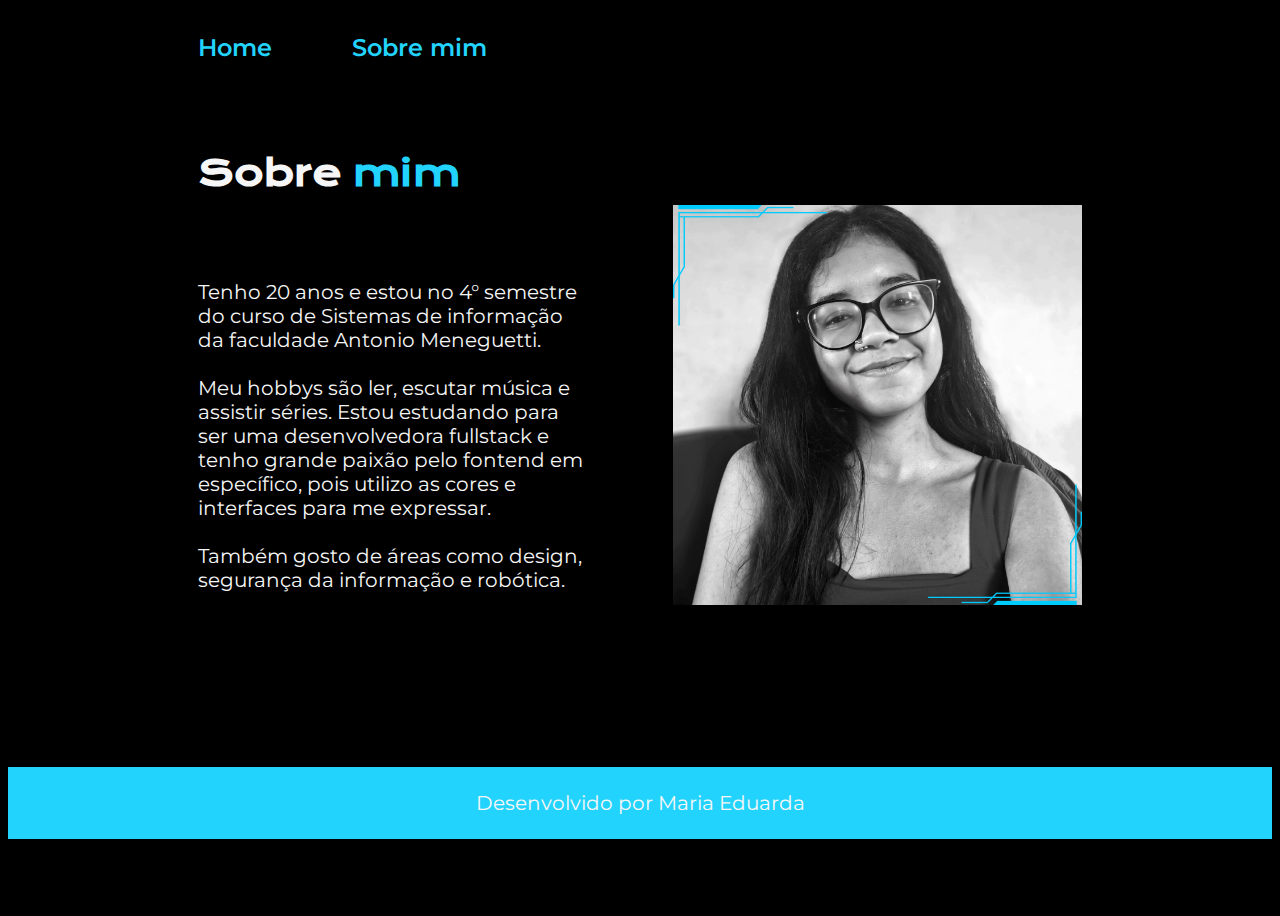
==== sobre_mim.html @ de6b11d6 "Add files via upload" ====
<!DOCTYPE html>
<html lang="pt-br">
<head>
    <meta charset="UTF-8">
    <meta name="viewport" content="width=device-width, initial-scale=1.0">
    <link rel="shortcut icon" href="imagens/computador.png" type="favicon_computador">
    <title>Sobre mim</title>
    <link rel="stylesheet" href="Estilos/style.css">
</head>
<body>
        <header class="cabecalho">
            <nav class="cabecalho_menu">
                <a class="sobre_mim_home" href="index.html">Home</a>
                <a class="sobre_mim_home" href="sobre_mim.html">Sobre mim</a>
            </nav>
        </header>

        <main class="apresentacao">
            <section class="apresentacao_conteudo">
                    <h1 class="titulo">Sobre <strong>mim</strong></h1>

                    <p class="paragrafo">
                        Tenho 20 anos e estou no 4° semestre do curso de Sistemas de informação da faculdade Antonio Meneguetti.
                        <br>
                        <br>
                        Meu hobbys são ler, escutar música e assistir séries. Estou estudando para ser uma desenvolvedora fullstack e tenho grande paixão pelo fontend em específico, pois utilizo as cores e interfaces para me expressar.
                        <br>
                        <br>
                        Também gosto de áreas como design, segurança da informação e robótica.<p>
                  
            </section>
            <img class="minha_foto" src="imagens/Design sem nome (1).png" alt="foto"width="400" height="400">
        </main>


        <footer>
                <p class="rodape"> Desenvolvido por Maria Eduarda</p>
        </footer>
</body>
</html>
---- Estilos/style.css ----
@import url('https://fonts.googleapis.com/css2?family=Krona+One&family=Montserrat:wght@400;600&display=swap');

:root{
    --azul:#22D4FD;
    --preto:#000000;
    --branco: #f6f6f6;

    --krona:"Krona One", sans-serif;
    --mont:"Montserrat", sans-serif;

}

body{
    background-color: var(--preto);
    color: var(--branco);
    height: 100vh;
    box-sizing: border-box;
}

strong {
    color: var(--azul);
}

.apresentacao{
    display: flex; /* deixa um elemento ao lado do outro */
    align-items: center;
    padding: 5% 15%; /* o primeiro valor é o espaço superior e inferior e o segundo valor é para as laterais */
    justify-content: space-between;
    gap: 82px; /* mantém o espaço entre o texto e a imagem*/

}

.apresentacao_conteudo{
    width: 50%;
    display: flex;
    flex-direction: column;
    gap: 40px;
}

.titulo{
    font-size: 2.25rem;
    font-family: var(--krona);
}

.paragrafo{
    font-size: 1.25rem;
    font-family: var(--mont);

}

.botoes{
    display: flex;
    justify-content: flex-start;
    flex-direction: column;
    align-items: center;
    gap: 10px;
}

.botao{
    display: flex; 
    justify-content: center;
    gap: 16px;
    border: 2px solid var(--azul);
    width: 50%;
    text-align: center;
    border-radius: 5px;
    font-size: 1.25rem;
    font-weight: 600;
    padding: 21px;
    text-decoration: none;
    color: var(--branco);
    font-family: var(--mont);
    
    
}

h2{
    font-family: var(--krona);
    font-weight: 400;
    font-size: 1.25rem;
}

.botao:hover{
    background-color: #272727;
}

.rodape{
    background-color: var(--azul);
    text-align: center;
    font-family: var(--mont);
    padding: 24px;
    font-size: 1.25rem;
}

.cabecalho{
    padding: 2% 0% 0% 15%;
}

.cabecalho_menu{
    display: flex;
    gap: 80px;

}

.sobre_mim_home{
    font-family: var(--mont);
    font-size: 1.5rem;
    font-weight: 600;
    color: var(--azul);
    text-decoration: none;
}

.minha_foto {
    width: 50% ; /* largura*/
}

/* se o tamanho da tela for menor que 1200, aplica o que está nas chaves*/
@media (max-width:1200px){
    .apresentacao{ /* diz onde vai ser aplicada a condição*/

        flex-direction: column-reverse;
        /* o colum reverse inverte a ordem dos elementos*/

        padding: 10%;
        
    }

    .cabecalho{
        padding: 5%; /* espaçamento entre a imagem e o topo da tela*/
    }

    .cabecalho_menu{
        justify-content: center;
         /* centraliza o home e o sobre mim*/
    }
    .apresentacao_conteudo{
        width: auto;/* largura automática*/
    }

    .titulo{
        text-align: center;
    }

    .minha_foto{
        max-width: 100%;
    height: auto;
    }

}
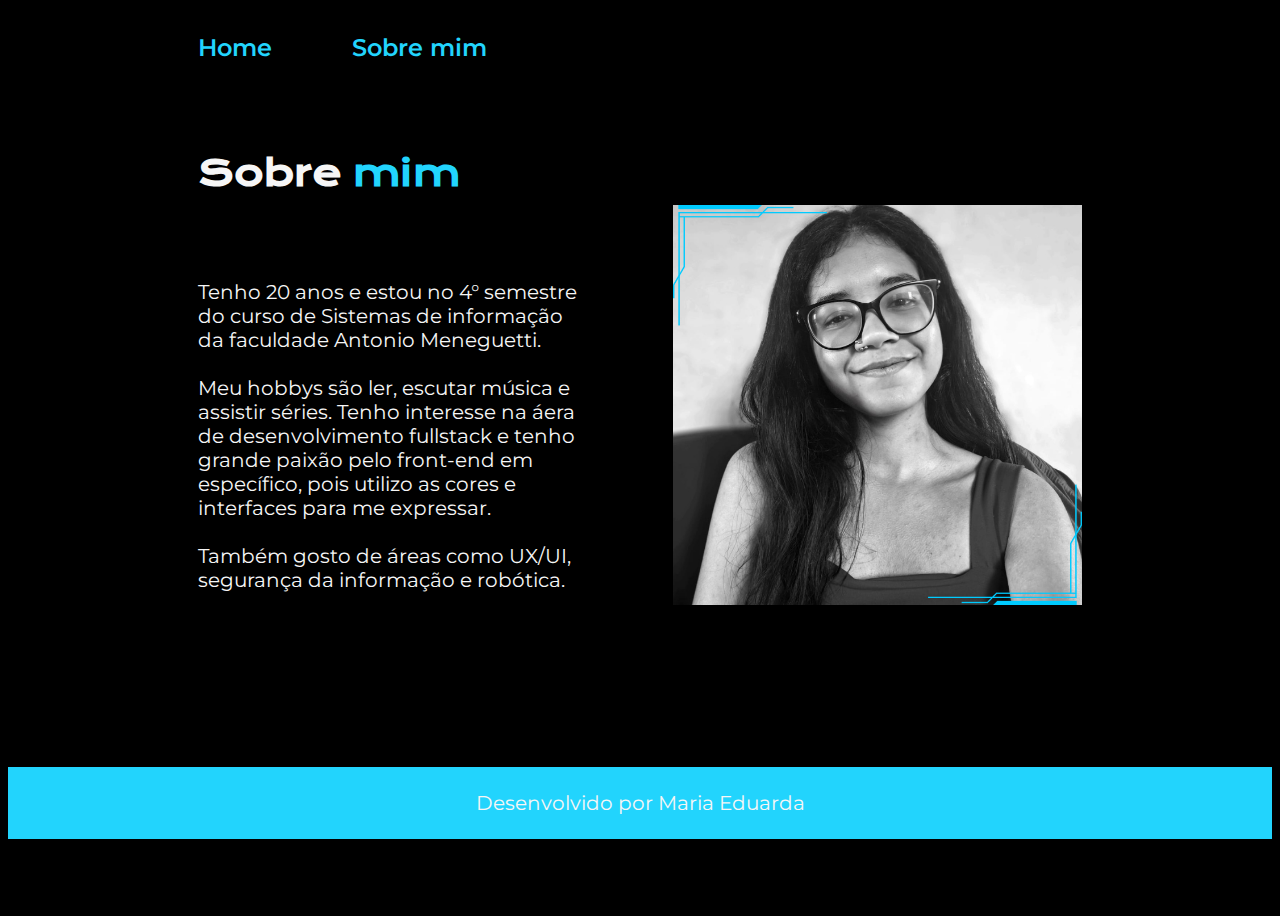
==== commit 2dbb807f: "Update sobre_mim.html" ====
--- a/sobre_mim.html
+++ b/sobre_mim.html
@@ -23,10 +23,10 @@
                         Tenho 20 anos e estou no 4° semestre do curso de Sistemas de informação da faculdade Antonio Meneguetti.
                         <br>
                         <br>
-                        Meu hobbys são ler, escutar música e assistir séries. Estou estudando para ser uma desenvolvedora fullstack e tenho grande paixão pelo fontend em específico, pois utilizo as cores e interfaces para me expressar.
+                        Meu hobbys são ler, escutar música e assistir séries. Tenho interesse na áera de desenvolvimento fullstack e tenho grande paixão pelo front-end em específico, pois utilizo as cores e interfaces para me expressar.
                         <br>
                         <br>
-                        Também gosto de áreas como design, segurança da informação e robótica.<p>
+                        Também gosto de áreas como UX/UI, segurança da informação e robótica.<p>
                   
             </section>
             <img class="minha_foto" src="imagens/Design sem nome (1).png" alt="foto"width="400" height="400">
@@ -37,4 +37,4 @@
                 <p class="rodape"> Desenvolvido por Maria Eduarda</p>
         </footer>
 </body>
-</html>+</html>
